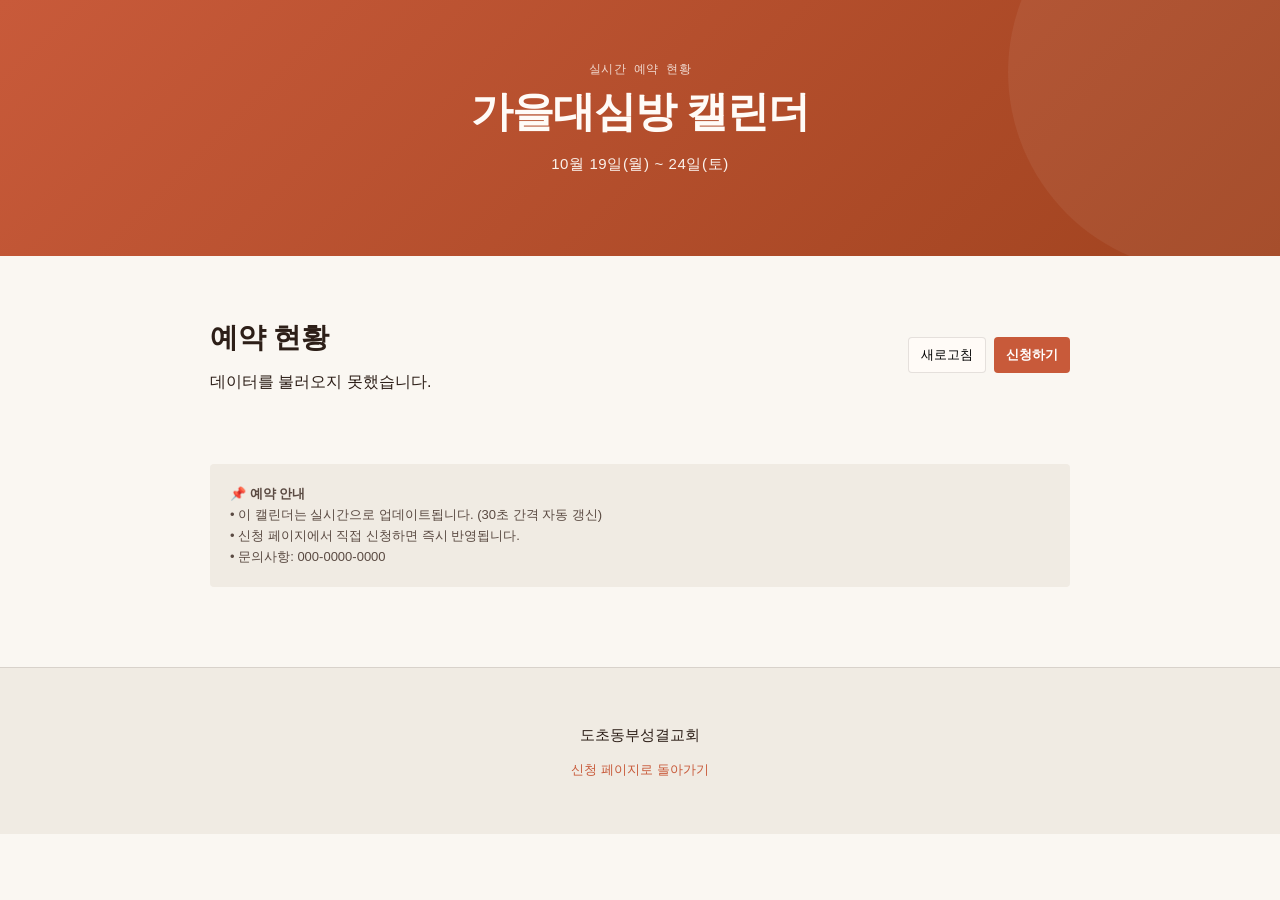
==== calendar.html @ af1fa4bc "Add files via upload" ====
<!DOCTYPE html>
<html lang="ko">
<head>
<meta charset="UTF-8">
<meta name="viewport" content="width=device-width, initial-scale=1.0">
<title>가을대심방 예약 캘린더 | 도초동부성결교회</title>
<meta name="description" content="2026년 도초동부성결교회 가을대심방 실시간 예약 현황">
<link rel="stylesheet" href="css/style.css">
</head>
<body>

<!-- HEADER -->
<header class="hero">
  <div class="container">
    <p class="subtitle">실시간 예약 현황</p>
    <h1>가을대심방 캘린더</h1>
    <p>10월 19일(월) ~ 24일(토)</p>
  </div>
</header>

<!-- CALENDAR PAGE -->
<section class="page">
  <div class="container">
    <div class="calendar-header">
      <div>
        <h2>예약 현황</h2>
        <div id="calendarStatus" style="margin-top:8px;"></div>
      </div>
      <div class="calendar-controls">
        <button id="calendarRefresh">새로고침</button>
        <a href="index.html" style="display:inline-block;padding:8px 12px;background:#c85a3a;color:#fff;text-decoration:none;border-radius:4px;font-size:13px;font-weight:600;border:none;cursor:pointer;">신청하기</a>
      </div>
    </div>

    <div id="calendarLoading" style="display:none;text-align:center;padding:40px;color:#5a4a42;">
      <div class="loading"></div>
      <p style="margin-top:12px;font-size:13px;">데이터를 불러오는 중입니다...</p>
    </div>

    <div class="calendar-grid" id="calendarGrid">
      <!-- 동적으로 생성됨 -->
    </div>

    <div style="margin-top:40px;padding:20px;background:#f0ebe3;border-radius:4px;">
      <p style="margin:0;color:#5a4a42;font-size:13px;">
        <strong>📌 예약 안내</strong><br>
        • 이 캘린더는 실시간으로 업데이트됩니다. (30초 간격 자동 갱신)<br>
        • 신청 페이지에서 직접 신청하면 즉시 반영됩니다.<br>
        • 문의사항: 000-0000-0000
      </p>
    </div>
  </div>
</section>

<!-- FOOTER -->
<footer>
  <div class="container">
    <p class="church-name">도초동부성결교회</p>
    <p><a href="index.html">신청 페이지로 돌아가기</a></p>
  </div>
</footer>

<script src="js/config.js"></script>
<script src="js/calendar.js"></script>
</body>
</html>
---- css/style.css ----
/* ============================================================
   도초동부성결교회 가을대심방 신청 사이트
   ============================================================ */
:root {
  --ink:        #2d1f18;
  --ink-soft:   #5a4a42;
  --bg:         #faf7f2;
  --bg-2:       #f0ebe3;
  --accent:     #c85a3a;
  --accent-dark:#a0431f;
  --gold:       #d4a574;
  --gold-soft:  #e8d4b8;
  --success:    #4a7c59;
  --line:       rgba(45,31,24,0.12);
  --white:      #fffbf7;

  --font-display: "Noto Serif KR", serif;
  --font-body:    "Pretendard", "Noto Sans KR", -apple-system, sans-serif;
  --font-mono:    "IBM Plex Mono", monospace;

  --radius: 4px;
  --shadow-card: 0 16px 36px -18px rgba(45,31,24,0.32);
  --shadow-soft: 0 6px 20px -12px rgba(45,31,24,0.22);
}

* { box-sizing: border-box; }
html { scroll-behavior: smooth; }
body {
  margin: 0;
  background: var(--bg);
  color: var(--ink);
  font-family: var(--font-body);
  font-size: 16px;
  line-height: 1.6;
  -webkit-font-smoothing: antialiased;
}

.container {
  width: 100%;
  max-width: 900px;
  margin: 0 auto;
  padding: 0 20px;
}

/* ============================================================
   HEADER / HERO
   ============================================================ */
.hero {
  position: relative;
  padding: 60px 0 80px;
  background: linear-gradient(135deg, var(--accent) 0%, var(--accent-dark) 100%);
  color: var(--white);
  text-align: center;
  overflow: hidden;
}

.hero::before {
  content: "";
  position: absolute;
  top: -50%;
  right: -10%;
  width: 400px;
  height: 400px;
  background: rgba(255, 255, 255, 0.06);
  border-radius: 50%;
  pointer-events: none;
}

.hero .container { position: relative; z-index: 1; }

.hero h1 {
  font-family: var(--font-display);
  font-size: clamp(28px, 5vw, 42px);
  font-weight: 700;
  margin: 0 0 12px;
  letter-spacing: -0.02em;
  line-height: 1.3;
}

.hero p {
  margin: 0;
  font-size: 15px;
  opacity: 0.95;
  letter-spacing: 0.04em;
}

.hero .subtitle {
  font-family: var(--font-mono);
  font-size: 12px;
  margin-bottom: 6px;
  opacity: 0.8;
}

/* ============================================================
   FORM PAGE
   ============================================================ */
.page { padding: 60px 0 80px; }
.page h2 {
  font-family: var(--font-display);
  font-size: 28px;
  margin: 0 0 8px;
}
.page-lede { margin: 0 0 36px; color: var(--ink-soft); }

.form-card {
  background: var(--white);
  border: 1px solid var(--line);
  border-radius: var(--radius);
  padding: 40px;
  box-shadow: var(--shadow-card);
  margin-bottom: 40px;
}

.field-group {
  margin-bottom: 28px;
}

.field-group label {
  display: block;
  font-family: var(--font-mono);
  font-size: 11px;
  letter-spacing: 0.12em;
  text-transform: uppercase;
  color: var(--accent);
  margin-bottom: 10px;
}

.field-group input[type="text"],
.field-group input[type="date"],
.field-group textarea {
  width: 100%;
  padding: 13px 14px;
  font-size: 15px;
  font-family: var(--font-body);
  color: var(--ink);
  background: var(--bg);
  border: 1px solid var(--line);
  border-radius: var(--radius);
  outline-offset: 2px;
  transition: border-color .15s ease, background .15s ease;
}

.field-group input:focus,
.field-group textarea:focus {
  border-color: var(--accent);
  background: var(--white);
}

.field-group textarea {
  resize: vertical;
  min-height: 100px;
  font-family: inherit;
}

/* 라디오/체크박스 그룹 */
.radio-group, .checkbox-group {
  display: grid;
  gap: 12px;
}

.radio-item, .checkbox-item {
  display: flex;
  align-items: center;
  gap: 10px;
  padding: 11px 14px;
  background: var(--bg);
  border: 1px solid var(--line);
  border-radius: var(--radius);
  cursor: pointer;
  transition: background .15s ease, border-color .15s ease;
}

.radio-item:hover, .checkbox-item:hover {
  background: var(--bg-2);
  border-color: var(--accent);
}

.radio-item input[type="radio"],
.checkbox-item input[type="checkbox"] {
  cursor: pointer;
  width: 18px;
  height: 18px;
  accent-color: var(--accent);
}

.radio-item input:checked ~ label,
.checkbox-item input:checked ~ label {
  font-weight: 600;
  color: var(--accent);
}

.radio-item label, .checkbox-item label {
  flex: 1;
  margin: 0;
  cursor: pointer;
  user-select: none;
}

.radio-item.disabled, .checkbox-item.disabled {
  opacity: 0.5;
  pointer-events: none;
  background: #f5f5f5;
}

.radio-item.disabled label, .checkbox-item.disabled label {
  color: #999;
}

.time-grid {
  display: grid;
  grid-template-columns: repeat(auto-fit, minmax(140px, 1fr));
  gap: 12px;
}

.btn-submit {
  width: 100%;
  padding: 16px 20px;
  font-family: var(--font-display);
  font-size: 16px;
  font-weight: 700;
  color: var(--white);
  background: linear-gradient(120deg, var(--accent), var(--accent-dark));
  border: none;
  border-radius: var(--radius);
  cursor: pointer;
  letter-spacing: 0.02em;
  transition: transform .15s ease, box-shadow .15s ease;
  box-shadow: 0 12px 28px -10px rgba(200,90,58,0.4);
  margin-top: 10px;
}

.btn-submit:hover { transform: translateY(-2px); box-shadow: 0 16px 32px -10px rgba(200,90,58,0.5); }
.btn-submit:disabled { opacity: 0.6; cursor: not-allowed; transform: none; }

.form-status {
  margin-top: 14px;
  font-size: 13.5px;
  text-align: center;
  min-height: 18px;
  color: var(--accent-dark);
}

.form-status.is-success { color: var(--success); }

/* ============================================================
   CALENDAR PAGE
   ============================================================ */
.calendar-header {
  display: grid;
  grid-template-columns: 1fr auto;
  align-items: center;
  gap: 20px;
  margin-bottom: 30px;
}

.calendar-controls {
  display: flex;
  gap: 8px;
}

.calendar-controls button {
  padding: 8px 12px;
  font-size: 13px;
  background: var(--white);
  border: 1px solid var(--line);
  border-radius: var(--radius);
  cursor: pointer;
  transition: border-color .15s ease, background .15s ease;
}

.calendar-controls button:hover {
  border-color: var(--accent);
  background: var(--bg-2);
}

.status-badge {
  display: inline-block;
  padding: 6px 12px;
  font-family: var(--font-mono);
  font-size: 11px;
  letter-spacing: 0.08em;
  background: var(--success);
  color: var(--white);
  border-radius: 20px;
}

.status-badge.empty {
  background: #999;
}

.calendar-grid {
  display: grid;
  grid-template-columns: repeat(auto-fit, minmax(220px, 1fr));
  gap: 16px;
  margin-bottom: 40px;
}

.day-card {
  background: var(--white);
  border: 1px solid var(--line);
  border-radius: var(--radius);
  overflow: hidden;
  box-shadow: var(--shadow-soft);
  transition: transform .15s ease, box-shadow .15s ease;
}

.day-card:hover { transform: translateY(-2px); box-shadow: var(--shadow-card); }

.day-header {
  padding: 16px;
  background: var(--accent);
  color: var(--white);
  text-align: center;
  border-bottom: 1px solid var(--line);
}

.day-header .date {
  font-family: var(--font-mono);
  font-size: 13px;
  letter-spacing: 0.05em;
  opacity: 0.9;
  display: block;
  margin-bottom: 4px;
}

.day-header .day-name {
  font-family: var(--font-display);
  font-size: 18px;
  font-weight: 700;
}

.day-slots {
  padding: 14px;
}

.slot {
  padding: 10px 12px;
  margin-bottom: 8px;
  font-size: 13px;
  background: var(--bg);
  border: 1px solid var(--line);
  border-radius: 3px;
  text-align: center;
  border-left: 3px solid var(--accent);
  transition: background .15s ease, border-color .15s ease;
}

.slot.booked {
  background: #f0f0f0;
  border-color: #ccc;
  border-left-color: #999;
  color: #999;
  opacity: 0.6;
}

.slot.available:hover {
  background: var(--bg-2);
  border-color: var(--accent);
}

.slot-label {
  display: block;
  font-weight: 600;
  margin-bottom: 2px;
}

.slot-count {
  display: block;
  font-family: var(--font-mono);
  font-size: 11px;
  opacity: 0.7;
}

/* ============================================================
   FOOTER
   ============================================================ */
footer {
  padding: 40px 0;
  text-align: center;
  color: var(--ink-soft);
  font-size: 13px;
  border-top: 1px solid var(--line);
  background: var(--bg-2);
}

footer .church-name {
  font-family: var(--font-display);
  font-size: 15px;
  color: var(--ink);
  margin-bottom: 6px;
}

footer a {
  color: var(--accent);
  text-decoration: none;
}

footer a:hover { text-decoration: underline; }

/* ============================================================
   UTILITIES
   ============================================================ */
.eyebrow {
  font-family: var(--font-mono);
  font-size: 11px;
  letter-spacing: 0.15em;
  text-transform: uppercase;
  color: var(--accent);
  display: block;
  margin-bottom: 8px;
}

.loading {
  display: inline-block;
  width: 12px;
  height: 12px;
  border: 2px solid var(--line);
  border-top-color: var(--accent);
  border-radius: 50%;
  animation: spin .8s linear infinite;
}

@keyframes spin { to { transform: rotate(360deg); } }

@media (max-width: 640px) {
  .form-card { padding: 24px; }
  .time-grid { grid-template-columns: repeat(auto-fit, minmax(110px, 1fr)); }
  .calendar-grid { grid-template-columns: 1fr; }
  .calendar-header { grid-template-columns: 1fr; }
}
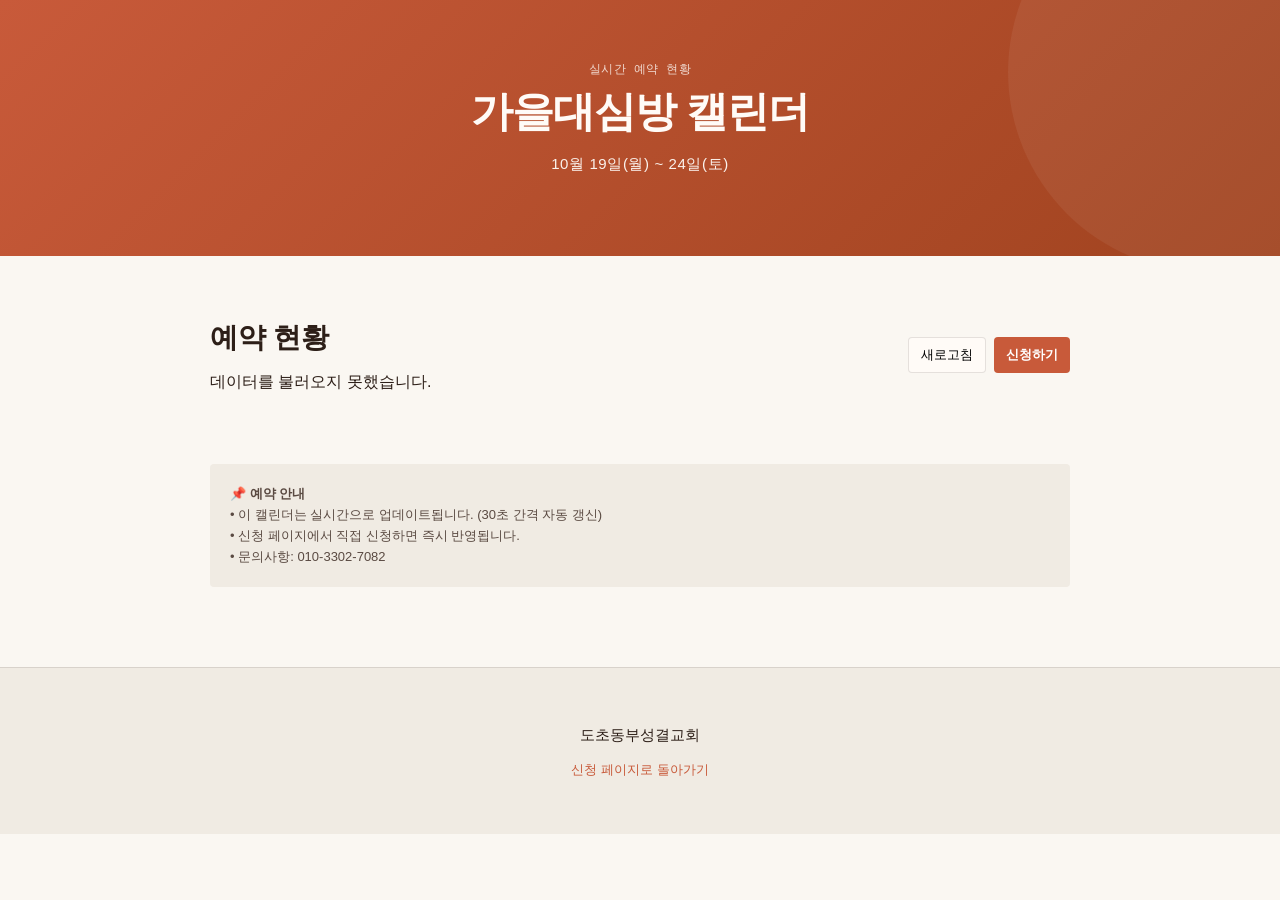
==== commit ad11fe9a: "Update calendar.html 55" ====
--- a/calendar.html
+++ b/calendar.html
@@ -46,7 +46,7 @@
         <strong>📌 예약 안내</strong><br>
         • 이 캘린더는 실시간으로 업데이트됩니다. (30초 간격 자동 갱신)<br>
         • 신청 페이지에서 직접 신청하면 즉시 반영됩니다.<br>
-        • 문의사항: 000-0000-0000
+        • 문의사항: 010-3302-7082
       </p>
     </div>
   </div>
